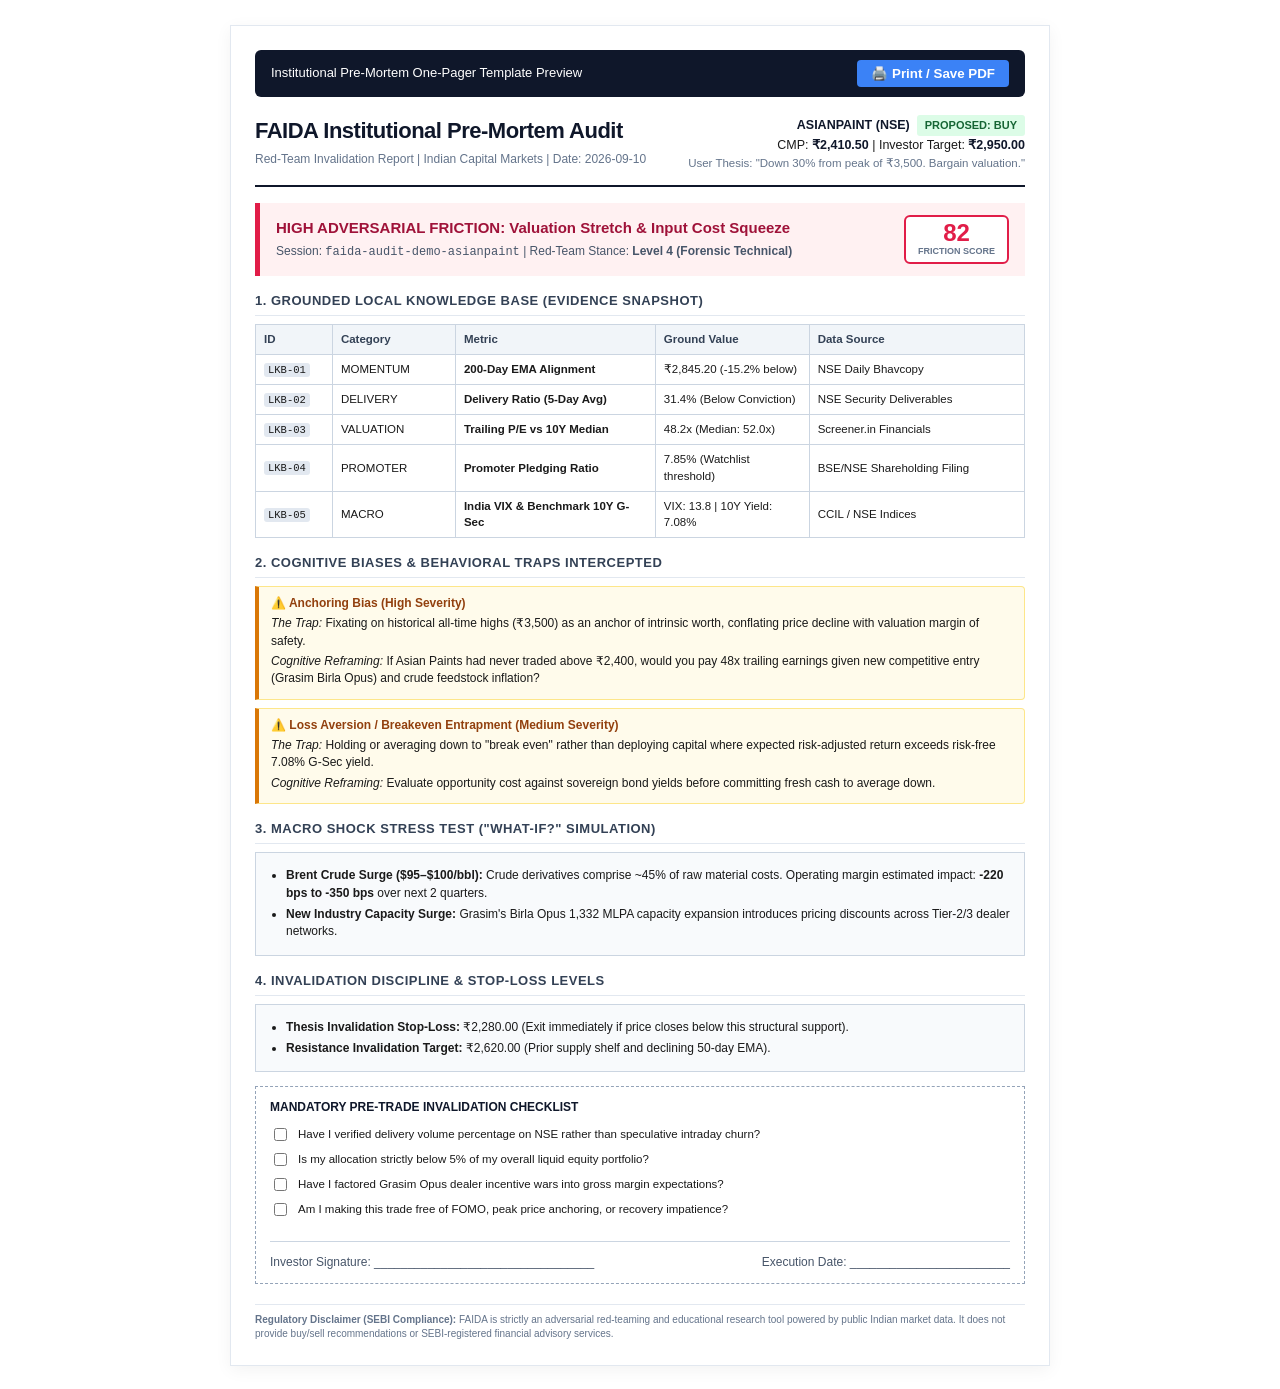
==== docs/examples/sample_pre_mortem_one_pager.html @ bcafd2ba "docs: add Tech Stack to README, audit new features for XSS/validation security, and add sample one-p" ====
<!DOCTYPE html>
<html lang="en">
<head>
<meta charset="utf-8">
<meta name="viewport" content="width=device-width, initial-scale=1.0">
<title>FAIDA Institutional Pre-Mortem Audit - ASIANPAINT (Sample One-Pager)</title>
<style>
  @page {
    size: A4 portrait;
    margin: 15mm 15mm 15mm 15mm;
  }
  * { box-sizing: border-box; }
  body {
    font-family: -apple-system, BlinkMacSystemFont, 'Segoe UI', Roboto, Helvetica, Arial, sans-serif;
    line-height: 1.45;
    color: #1a1a1a;
    background: #ffffff;
    max-width: 820px;
    margin: 25px auto;
    padding: 24px;
    border: 1px solid #e2e8f0;
    box-shadow: 0 4px 16px rgba(0,0,0,0.05);
  }
  .header {
    display: flex;
    justify-content: space-between;
    align-items: flex-start;
    border-bottom: 2px solid #0f172a;
    padding-bottom: 12px;
    margin-bottom: 16px;
  }
  .title h1 {
    margin: 0 0 4px 0;
    font-size: 22px;
    letter-spacing: -0.5px;
    color: #0f172a;
  }
  .meta {
    font-size: 12px;
    color: #64748b;
    font-weight: 500;
  }
  .thesis-summary {
    text-align: right;
    font-size: 12.5px;
    line-height: 1.5;
  }
  .thesis-summary strong { color: #0f172a; }
  .badge-action {
    display: inline-block;
    padding: 2px 8px;
    border-radius: 3px;
    font-size: 11px;
    font-weight: 700;
    background: #dcfce7;
    color: #166534;
  }
  .verdict-box {
    background: #fff1f2;
    border-left: 5px solid #e11d48;
    padding: 12px 16px;
    margin-bottom: 16px;
    display: flex;
    justify-content: space-between;
    align-items: center;
  }
  .verdict-box h3 {
    margin: 0 0 4px 0;
    font-size: 15px;
    color: #9f1239;
  }
  .score-badge {
    text-align: center;
    background: #ffffff;
    border: 2px solid #e11d48;
    border-radius: 6px;
    padding: 4px 12px;
  }
  .score-badge .number {
    font-size: 24px;
    font-weight: 800;
    color: #e11d48;
    line-height: 1;
  }
  .score-badge .label {
    font-size: 9px;
    font-weight: 700;
    text-transform: uppercase;
    color: #64748b;
  }
  h3.section-title {
    font-size: 13px;
    text-transform: uppercase;
    letter-spacing: 0.5px;
    color: #334155;
    margin: 16px 0 8px 0;
    border-bottom: 1px solid #e2e8f0;
    padding-bottom: 4px;
  }
  table.evidence-table {
    width: 100%;
    border-collapse: collapse;
    margin-bottom: 12px;
    font-size: 11.5px;
  }
  table.evidence-table th, table.evidence-table td {
    border: 1px solid #cbd5e1;
    padding: 6px 8px;
    text-align: left;
  }
  table.evidence-table th {
    background: #f1f5f9;
    font-weight: 600;
    color: #334155;
  }
  table.evidence-table code {
    background: #e2e8f0;
    padding: 1px 4px;
    border-radius: 3px;
    font-size: 10.5px;
  }
  .bias-card {
    background: #fffbeb;
    border: 1px solid #fde68a;
    border-left: 4px solid #d97706;
    padding: 8px 12px;
    margin-bottom: 8px;
    font-size: 12px;
    border-radius: 0 4px 4px 0;
  }
  .bias-card strong { color: #92400e; }
  .bias-card p { margin: 3px 0; }
  .invalidation-box {
    background: #f8fafc;
    border: 1px solid #cbd5e1;
    padding: 10px 14px;
    margin-bottom: 14px;
    font-size: 12px;
  }
  .invalidation-box ul { margin: 4px 0 0 16px; padding: 0; }
  .invalidation-box li { margin-bottom: 4px; }
  .checklist {
    background: #ffffff;
    border: 1.5px dashed #94a3b8;
    padding: 12px 14px;
    margin-top: 14px;
    font-size: 11.5px;
  }
  .checklist h4 {
    margin: 0 0 8px 0;
    font-size: 12px;
    color: #0f172a;
    text-transform: uppercase;
  }
  .checklist-item {
    display: flex;
    align-items: center;
    gap: 8px;
    margin-bottom: 6px;
  }
  .signature-row {
    display: flex;
    justify-content: space-between;
    margin-top: 22px;
    padding-top: 12px;
    border-top: 1px solid #cbd5e1;
    font-size: 12px;
    color: #475569;
  }
  .footer {
    margin-top: 20px;
    padding-top: 8px;
    border-top: 1px solid #e2e8f0;
    font-size: 10px;
    color: #64748b;
    line-height: 1.4;
  }
  @media print {
    body {
      max-width: 100%;
      margin: 0;
      padding: 0;
      border: none;
      box-shadow: none;
    }
    .no-print { display: none; }
  }
</style>
</head>
<body>
  <div class="no-print" style="margin-bottom: 18px; display: flex; justify-content: space-between; align-items: center; background: #0f172a; color: #fff; padding: 10px 16px; border-radius: 6px;">
    <span style="font-size: 13px;">Institutional Pre-Mortem One-Pager Template Preview</span>
    <button onclick="window.print()" style="background: #3b82f6; color: #fff; border: none; padding: 6px 14px; font-weight: bold; border-radius: 4px; cursor: pointer;">🖨️ Print / Save PDF</button>
  </div>

  <div class="header">
    <div class="title">
      <h1>FAIDA Institutional Pre-Mortem Audit</h1>
      <div class="meta">Red-Team Invalidation Report | Indian Capital Markets | Date: 2026-09-10</div>
    </div>
    <div class="thesis-summary">
      <strong>ASIANPAINT (NSE)</strong> &nbsp;<span class="badge-action">PROPOSED: BUY</span><br>
      CMP: <strong>₹2,410.50</strong> | Investor Target: <strong>₹2,950.00</strong><br>
      <span style="color: #64748b; font-size: 11.5px;">User Thesis: "Down 30% from peak of ₹3,500. Bargain valuation."</span>
    </div>
  </div>

  <div class="verdict-box">
    <div>
      <h3>HIGH ADVERSARIAL FRICTION: Valuation Stretch & Input Cost Squeeze</h3>
      <p style="margin: 0; font-size: 12px; color: #475569;">
        Session: <code>faida-audit-demo-asianpaint</code> | Red-Team Stance: <strong>Level 4 (Forensic Technical)</strong>
      </p>
    </div>
    <div class="score-badge">
      <div class="number">82</div>
      <div class="label">Friction Score</div>
    </div>
  </div>

  <h3 class="section-title">1. Grounded Local Knowledge Base (Evidence Snapshot)</h3>
  <table class="evidence-table">
    <thead>
      <tr>
        <th style="width: 10%;">ID</th>
        <th style="width: 16%;">Category</th>
        <th style="width: 26%;">Metric</th>
        <th style="width: 20%;">Ground Value</th>
        <th style="width: 28%;">Data Source</th>
      </tr>
    </thead>
    <tbody>
      <tr>
        <td><code>LKB-01</code></td>
        <td>MOMENTUM</td>
        <td><strong>200-Day EMA Alignment</strong></td>
        <td>₹2,845.20 (-15.2% below)</td>
        <td>NSE Daily Bhavcopy</td>
      </tr>
      <tr>
        <td><code>LKB-02</code></td>
        <td>DELIVERY</td>
        <td><strong>Delivery Ratio (5-Day Avg)</strong></td>
        <td>31.4% (Below Conviction)</td>
        <td>NSE Security Deliverables</td>
      </tr>
      <tr>
        <td><code>LKB-03</code></td>
        <td>VALUATION</td>
        <td><strong>Trailing P/E vs 10Y Median</strong></td>
        <td>48.2x (Median: 52.0x)</td>
        <td>Screener.in Financials</td>
      </tr>
      <tr>
        <td><code>LKB-04</code></td>
        <td>PROMOTER</td>
        <td><strong>Promoter Pledging Ratio</strong></td>
        <td>7.85% (Watchlist threshold)</td>
        <td>BSE/NSE Shareholding Filing</td>
      </tr>
      <tr>
        <td><code>LKB-05</code></td>
        <td>MACRO</td>
        <td><strong>India VIX & Benchmark 10Y G-Sec</strong></td>
        <td>VIX: 13.8 | 10Y Yield: 7.08%</td>
        <td>CCIL / NSE Indices</td>
      </tr>
    </tbody>
  </table>

  <h3 class="section-title">2. Cognitive Biases & Behavioral Traps Intercepted</h3>
  <div class="bias-card">
    <strong>⚠️ Anchoring Bias (High Severity)</strong>
    <p><em>The Trap:</em> Fixating on historical all-time highs (₹3,500) as an anchor of intrinsic worth, conflating price decline with valuation margin of safety.</p>
    <p><em>Cognitive Reframing:</em> If Asian Paints had never traded above ₹2,400, would you pay 48x trailing earnings given new competitive entry (Grasim Birla Opus) and crude feedstock inflation?</p>
  </div>
  <div class="bias-card">
    <strong>⚠️ Loss Aversion / Breakeven Entrapment (Medium Severity)</strong>
    <p><em>The Trap:</em> Holding or averaging down to "break even" rather than deploying capital where expected risk-adjusted return exceeds risk-free 7.08% G-Sec yield.</p>
    <p><em>Cognitive Reframing:</em> Evaluate opportunity cost against sovereign bond yields before committing fresh cash to average down.</p>
  </div>

  <h3 class="section-title">3. Macro Shock Stress Test ("What-If?" Simulation)</h3>
  <div class="invalidation-box">
    <ul>
      <li><strong>Brent Crude Surge ($95–$100/bbl):</strong> Crude derivatives comprise ~45% of raw material costs. Operating margin estimated impact: <strong>-220 bps to -350 bps</strong> over next 2 quarters.</li>
      <li><strong>New Industry Capacity Surge:</strong> Grasim's Birla Opus 1,332 MLPA capacity expansion introduces pricing discounts across Tier-2/3 dealer networks.</li>
    </ul>
  </div>

  <h3 class="section-title">4. Invalidation Discipline & Stop-Loss Levels</h3>
  <div class="invalidation-box">
    <ul>
      <li><strong>Thesis Invalidation Stop-Loss:</strong> ₹2,280.00 (Exit immediately if price closes below this structural support).</li>
      <li><strong>Resistance Invalidation Target:</strong> ₹2,620.00 (Prior supply shelf and declining 50-day EMA).</li>
    </ul>
  </div>

  <div class="checklist">
    <h4>Mandatory Pre-Trade Invalidation Checklist</h4>
    <div class="checklist-item"><input type="checkbox"> Have I verified delivery volume percentage on NSE rather than speculative intraday churn?</div>
    <div class="checklist-item"><input type="checkbox"> Is my allocation strictly below 5% of my overall liquid equity portfolio?</div>
    <div class="checklist-item"><input type="checkbox"> Have I factored Grasim Opus dealer incentive wars into gross margin expectations?</div>
    <div class="checklist-item"><input type="checkbox"> Am I making this trade free of FOMO, peak price anchoring, or recovery impatience?</div>

    <div class="signature-row">
      <span>Investor Signature: _________________________________</span>
      <span>Execution Date: ________________________</span>
    </div>
  </div>

  <div class="footer">
    <strong>Regulatory Disclaimer (SEBI Compliance):</strong> FAIDA is strictly an adversarial red-teaming and educational research tool powered by public Indian market data. It does not provide buy/sell recommendations or SEBI-registered financial advisory services.
  </div>
</body>
</html>
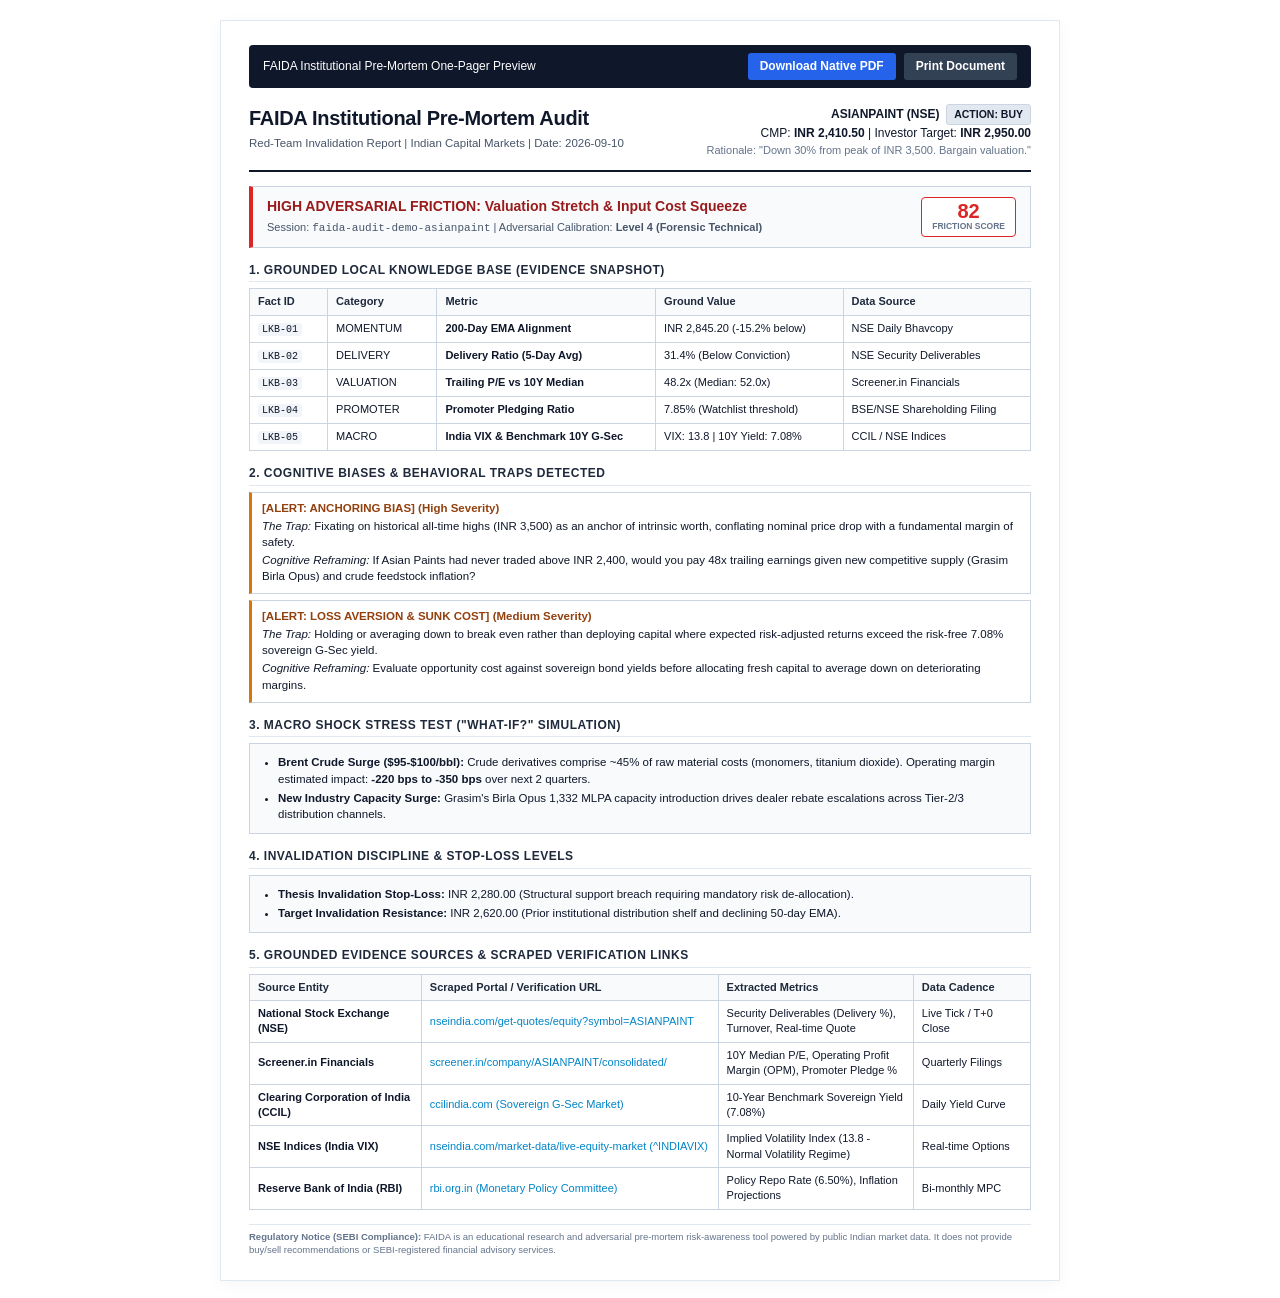
==== commit 910848e1: "feat(export): add native ReportLab PDF generator, remove emojis/signatures, and add scraped sources " ====
--- a/docs/examples/sample_pre_mortem_one_pager.html
+++ b/docs/examples/sample_pre_mortem_one_pager.html
@@ -3,177 +3,186 @@
 <head>
 <meta charset="utf-8">
 <meta name="viewport" content="width=device-width, initial-scale=1.0">
-<title>FAIDA Institutional Pre-Mortem Audit - ASIANPAINT (Sample One-Pager)</title>
+<title>FAIDA Institutional Pre-Mortem Audit - ASIANPAINT</title>
 <style>
   @page {
     size: A4 portrait;
-    margin: 15mm 15mm 15mm 15mm;
+    margin: 12mm 14mm 12mm 14mm;
   }
   * { box-sizing: border-box; }
   body {
     font-family: -apple-system, BlinkMacSystemFont, 'Segoe UI', Roboto, Helvetica, Arial, sans-serif;
-    line-height: 1.45;
-    color: #1a1a1a;
+    line-height: 1.4;
+    color: #0f172a;
     background: #ffffff;
-    max-width: 820px;
-    margin: 25px auto;
-    padding: 24px;
+    max-width: 840px;
+    margin: 20px auto;
+    padding: 24px 28px;
     border: 1px solid #e2e8f0;
-    box-shadow: 0 4px 16px rgba(0,0,0,0.05);
+    box-shadow: 0 4px 16px rgba(0,0,0,0.04);
   }
   .header {
     display: flex;
     justify-content: space-between;
     align-items: flex-start;
     border-bottom: 2px solid #0f172a;
-    padding-bottom: 12px;
-    margin-bottom: 16px;
+    padding-bottom: 10px;
+    margin-bottom: 14px;
   }
   .title h1 {
-    margin: 0 0 4px 0;
-    font-size: 22px;
-    letter-spacing: -0.5px;
+    margin: 0 0 3px 0;
+    font-size: 20px;
+    letter-spacing: -0.3px;
     color: #0f172a;
+    font-weight: 700;
   }
   .meta {
-    font-size: 12px;
-    color: #64748b;
+    font-size: 11.5px;
+    color: #475569;
     font-weight: 500;
   }
   .thesis-summary {
     text-align: right;
-    font-size: 12.5px;
-    line-height: 1.5;
+    font-size: 12px;
+    line-height: 1.45;
   }
   .thesis-summary strong { color: #0f172a; }
   .badge-action {
     display: inline-block;
-    padding: 2px 8px;
+    padding: 2px 7px;
     border-radius: 3px;
-    font-size: 11px;
-    font-weight: 700;
-    background: #dcfce7;
-    color: #166534;
+    font-size: 10.5px;
+    font-weight: 700;
+    background: #e2e8f0;
+    color: #0f172a;
+    border: 1px solid #cbd5e1;
   }
   .verdict-box {
-    background: #fff1f2;
-    border-left: 5px solid #e11d48;
-    padding: 12px 16px;
-    margin-bottom: 16px;
+    background: #f8fafc;
+    border: 1px solid #cbd5e1;
+    border-left: 4px solid #dc2626;
+    padding: 10px 14px;
+    margin-bottom: 14px;
     display: flex;
     justify-content: space-between;
     align-items: center;
   }
   .verdict-box h3 {
-    margin: 0 0 4px 0;
-    font-size: 15px;
-    color: #9f1239;
+    margin: 0 0 3px 0;
+    font-size: 14px;
+    color: #991b1b;
+    font-weight: 700;
   }
   .score-badge {
     text-align: center;
     background: #ffffff;
-    border: 2px solid #e11d48;
-    border-radius: 6px;
-    padding: 4px 12px;
+    border: 1.5px solid #dc2626;
+    border-radius: 4px;
+    padding: 3px 10px;
+    min-width: 70px;
   }
   .score-badge .number {
-    font-size: 24px;
+    font-size: 20px;
     font-weight: 800;
-    color: #e11d48;
+    color: #dc2626;
     line-height: 1;
   }
   .score-badge .label {
-    font-size: 9px;
+    font-size: 8.5px;
     font-weight: 700;
     text-transform: uppercase;
     color: #64748b;
   }
   h3.section-title {
-    font-size: 13px;
+    font-size: 12px;
     text-transform: uppercase;
     letter-spacing: 0.5px;
-    color: #334155;
-    margin: 16px 0 8px 0;
+    color: #1e293b;
+    margin: 14px 0 6px 0;
     border-bottom: 1px solid #e2e8f0;
-    padding-bottom: 4px;
+    padding-bottom: 3px;
+    font-weight: 700;
   }
   table.evidence-table {
     width: 100%;
     border-collapse: collapse;
-    margin-bottom: 12px;
-    font-size: 11.5px;
+    margin-bottom: 10px;
+    font-size: 11px;
   }
   table.evidence-table th, table.evidence-table td {
     border: 1px solid #cbd5e1;
-    padding: 6px 8px;
+    padding: 5px 8px;
     text-align: left;
   }
   table.evidence-table th {
+    background: #f8fafc;
+    font-weight: 600;
+    color: #1e293b;
+  }
+  table.evidence-table code {
     background: #f1f5f9;
-    font-weight: 600;
-    color: #334155;
-  }
-  table.evidence-table code {
-    background: #e2e8f0;
     padding: 1px 4px;
     border-radius: 3px;
-    font-size: 10.5px;
+    font-size: 10px;
+    font-family: monospace;
+  }
+  table.evidence-table a {
+    color: #0284c7;
+    text-decoration: none;
+    word-break: break-all;
+  }
+  table.evidence-table a:hover {
+    text-decoration: underline;
   }
   .bias-card {
-    background: #fffbeb;
-    border: 1px solid #fde68a;
-    border-left: 4px solid #d97706;
-    padding: 8px 12px;
-    margin-bottom: 8px;
-    font-size: 12px;
-    border-radius: 0 4px 4px 0;
-  }
-  .bias-card strong { color: #92400e; }
-  .bias-card p { margin: 3px 0; }
+    background: #ffffff;
+    border: 1px solid #cbd5e1;
+    border-left: 3.5px solid #d97706;
+    padding: 7px 10px;
+    margin-bottom: 6px;
+    font-size: 11.5px;
+  }
+  .bias-card .bias-title {
+    font-weight: 700;
+    color: #92400e;
+    font-size: 11.5px;
+  }
+  .bias-card p { margin: 2px 0; }
   .invalidation-box {
     background: #f8fafc;
     border: 1px solid #cbd5e1;
-    padding: 10px 14px;
-    margin-bottom: 14px;
-    font-size: 12px;
-  }
-  .invalidation-box ul { margin: 4px 0 0 16px; padding: 0; }
-  .invalidation-box li { margin-bottom: 4px; }
+    padding: 8px 12px;
+    margin-bottom: 10px;
+    font-size: 11.5px;
+  }
+  .invalidation-box ul { margin: 2px 0 0 16px; padding: 0; }
+  .invalidation-box li { margin-bottom: 3px; }
   .checklist {
     background: #ffffff;
-    border: 1.5px dashed #94a3b8;
-    padding: 12px 14px;
-    margin-top: 14px;
-    font-size: 11.5px;
+    border: 1px solid #cbd5e1;
+    padding: 10px 12px;
+    margin-top: 10px;
+    font-size: 11px;
   }
   .checklist h4 {
-    margin: 0 0 8px 0;
-    font-size: 12px;
+    margin: 0 0 6px 0;
+    font-size: 11.5px;
     color: #0f172a;
     text-transform: uppercase;
   }
   .checklist-item {
     display: flex;
     align-items: center;
-    gap: 8px;
-    margin-bottom: 6px;
-  }
-  .signature-row {
-    display: flex;
-    justify-content: space-between;
-    margin-top: 22px;
-    padding-top: 12px;
-    border-top: 1px solid #cbd5e1;
-    font-size: 12px;
-    color: #475569;
+    gap: 7px;
+    margin-bottom: 4px;
   }
   .footer {
-    margin-top: 20px;
-    padding-top: 8px;
+    margin-top: 14px;
+    padding-top: 6px;
     border-top: 1px solid #e2e8f0;
-    font-size: 10px;
+    font-size: 9.5px;
     color: #64748b;
-    line-height: 1.4;
+    line-height: 1.35;
   }
   @media print {
     body {
@@ -188,9 +197,12 @@
 </style>
 </head>
 <body>
-  <div class="no-print" style="margin-bottom: 18px; display: flex; justify-content: space-between; align-items: center; background: #0f172a; color: #fff; padding: 10px 16px; border-radius: 6px;">
-    <span style="font-size: 13px;">Institutional Pre-Mortem One-Pager Template Preview</span>
-    <button onclick="window.print()" style="background: #3b82f6; color: #fff; border: none; padding: 6px 14px; font-weight: bold; border-radius: 4px; cursor: pointer;">🖨️ Print / Save PDF</button>
+  <div class="no-print" style="margin-bottom: 16px; display: flex; justify-content: space-between; align-items: center; background: #0f172a; color: #fff; padding: 8px 14px; border-radius: 4px;">
+    <span style="font-size: 12px; font-weight: 500;">FAIDA Institutional Pre-Mortem One-Pager Preview</span>
+    <div style="display: flex; gap: 8px;">
+      <a href="/api/export/faida-audit-demo-asianpaint?format=pdf" style="background: #2563eb; color: #fff; text-decoration: none; padding: 5px 12px; font-size: 12px; font-weight: 600; border-radius: 3px; display: inline-block;">Download Native PDF</a>
+      <button onclick="window.print()" style="background: #334155; color: #fff; border: none; padding: 5px 12px; font-size: 12px; font-weight: 600; border-radius: 3px; cursor: pointer;">Print Document</button>
+    </div>
   </div>
 
   <div class="header">
@@ -199,17 +211,17 @@
       <div class="meta">Red-Team Invalidation Report | Indian Capital Markets | Date: 2026-09-10</div>
     </div>
     <div class="thesis-summary">
-      <strong>ASIANPAINT (NSE)</strong> &nbsp;<span class="badge-action">PROPOSED: BUY</span><br>
-      CMP: <strong>₹2,410.50</strong> | Investor Target: <strong>₹2,950.00</strong><br>
-      <span style="color: #64748b; font-size: 11.5px;">User Thesis: "Down 30% from peak of ₹3,500. Bargain valuation."</span>
+      <strong>ASIANPAINT (NSE)</strong> &nbsp;<span class="badge-action">ACTION: BUY</span><br>
+      CMP: <strong>INR 2,410.50</strong> | Investor Target: <strong>INR 2,950.00</strong><br>
+      <span style="color: #64748b; font-size: 11px;">Rationale: "Down 30% from peak of INR 3,500. Bargain valuation."</span>
     </div>
   </div>
 
   <div class="verdict-box">
     <div>
       <h3>HIGH ADVERSARIAL FRICTION: Valuation Stretch & Input Cost Squeeze</h3>
-      <p style="margin: 0; font-size: 12px; color: #475569;">
-        Session: <code>faida-audit-demo-asianpaint</code> | Red-Team Stance: <strong>Level 4 (Forensic Technical)</strong>
+      <p style="margin: 0; font-size: 11px; color: #475569;">
+        Session: <code>faida-audit-demo-asianpaint</code> | Adversarial Calibration: <strong>Level 4 (Forensic Technical)</strong>
       </p>
     </div>
     <div class="score-badge">
@@ -222,11 +234,11 @@
   <table class="evidence-table">
     <thead>
       <tr>
-        <th style="width: 10%;">ID</th>
-        <th style="width: 16%;">Category</th>
-        <th style="width: 26%;">Metric</th>
-        <th style="width: 20%;">Ground Value</th>
-        <th style="width: 28%;">Data Source</th>
+        <th style="width: 10%;">Fact ID</th>
+        <th style="width: 14%;">Category</th>
+        <th style="width: 28%;">Metric</th>
+        <th style="width: 24%;">Ground Value</th>
+        <th style="width: 24%;">Data Source</th>
       </tr>
     </thead>
     <tbody>
@@ -234,7 +246,7 @@
         <td><code>LKB-01</code></td>
         <td>MOMENTUM</td>
         <td><strong>200-Day EMA Alignment</strong></td>
-        <td>₹2,845.20 (-15.2% below)</td>
+        <td>INR 2,845.20 (-15.2% below)</td>
         <td>NSE Daily Bhavcopy</td>
       </tr>
       <tr>
@@ -268,49 +280,80 @@
     </tbody>
   </table>
 
-  <h3 class="section-title">2. Cognitive Biases & Behavioral Traps Intercepted</h3>
+  <h3 class="section-title">2. Cognitive Biases & Behavioral Traps Detected</h3>
   <div class="bias-card">
-    <strong>⚠️ Anchoring Bias (High Severity)</strong>
-    <p><em>The Trap:</em> Fixating on historical all-time highs (₹3,500) as an anchor of intrinsic worth, conflating price decline with valuation margin of safety.</p>
-    <p><em>Cognitive Reframing:</em> If Asian Paints had never traded above ₹2,400, would you pay 48x trailing earnings given new competitive entry (Grasim Birla Opus) and crude feedstock inflation?</p>
+    <div class="bias-title">[ALERT: ANCHORING BIAS] (High Severity)</div>
+    <p><em>The Trap:</em> Fixating on historical all-time highs (INR 3,500) as an anchor of intrinsic worth, conflating nominal price drop with a fundamental margin of safety.</p>
+    <p><em>Cognitive Reframing:</em> If Asian Paints had never traded above INR 2,400, would you pay 48x trailing earnings given new competitive supply (Grasim Birla Opus) and crude feedstock inflation?</p>
   </div>
   <div class="bias-card">
-    <strong>⚠️ Loss Aversion / Breakeven Entrapment (Medium Severity)</strong>
-    <p><em>The Trap:</em> Holding or averaging down to "break even" rather than deploying capital where expected risk-adjusted return exceeds risk-free 7.08% G-Sec yield.</p>
-    <p><em>Cognitive Reframing:</em> Evaluate opportunity cost against sovereign bond yields before committing fresh cash to average down.</p>
+    <div class="bias-title">[ALERT: LOSS AVERSION & SUNK COST] (Medium Severity)</div>
+    <p><em>The Trap:</em> Holding or averaging down to break even rather than deploying capital where expected risk-adjusted returns exceed the risk-free 7.08% sovereign G-Sec yield.</p>
+    <p><em>Cognitive Reframing:</em> Evaluate opportunity cost against sovereign bond yields before allocating fresh capital to average down on deteriorating margins.</p>
   </div>
 
   <h3 class="section-title">3. Macro Shock Stress Test ("What-If?" Simulation)</h3>
   <div class="invalidation-box">
     <ul>
-      <li><strong>Brent Crude Surge ($95–$100/bbl):</strong> Crude derivatives comprise ~45% of raw material costs. Operating margin estimated impact: <strong>-220 bps to -350 bps</strong> over next 2 quarters.</li>
-      <li><strong>New Industry Capacity Surge:</strong> Grasim's Birla Opus 1,332 MLPA capacity expansion introduces pricing discounts across Tier-2/3 dealer networks.</li>
+      <li><strong>Brent Crude Surge ($95-$100/bbl):</strong> Crude derivatives comprise ~45% of raw material costs (monomers, titanium dioxide). Operating margin estimated impact: <strong>-220 bps to -350 bps</strong> over next 2 quarters.</li>
+      <li><strong>New Industry Capacity Surge:</strong> Grasim's Birla Opus 1,332 MLPA capacity introduction drives dealer rebate escalations across Tier-2/3 distribution channels.</li>
     </ul>
   </div>
 
   <h3 class="section-title">4. Invalidation Discipline & Stop-Loss Levels</h3>
   <div class="invalidation-box">
     <ul>
-      <li><strong>Thesis Invalidation Stop-Loss:</strong> ₹2,280.00 (Exit immediately if price closes below this structural support).</li>
-      <li><strong>Resistance Invalidation Target:</strong> ₹2,620.00 (Prior supply shelf and declining 50-day EMA).</li>
+      <li><strong>Thesis Invalidation Stop-Loss:</strong> INR 2,280.00 (Structural support breach requiring mandatory risk de-allocation).</li>
+      <li><strong>Target Invalidation Resistance:</strong> INR 2,620.00 (Prior institutional distribution shelf and declining 50-day EMA).</li>
     </ul>
   </div>
 
-  <div class="checklist">
-    <h4>Mandatory Pre-Trade Invalidation Checklist</h4>
-    <div class="checklist-item"><input type="checkbox"> Have I verified delivery volume percentage on NSE rather than speculative intraday churn?</div>
-    <div class="checklist-item"><input type="checkbox"> Is my allocation strictly below 5% of my overall liquid equity portfolio?</div>
-    <div class="checklist-item"><input type="checkbox"> Have I factored Grasim Opus dealer incentive wars into gross margin expectations?</div>
-    <div class="checklist-item"><input type="checkbox"> Am I making this trade free of FOMO, peak price anchoring, or recovery impatience?</div>
-
-    <div class="signature-row">
-      <span>Investor Signature: _________________________________</span>
-      <span>Execution Date: ________________________</span>
-    </div>
-  </div>
+  <h3 class="section-title">5. Grounded Evidence Sources & Scraped Verification Links</h3>
+  <table class="evidence-table">
+    <thead>
+      <tr>
+        <th style="width: 22%;">Source Entity</th>
+        <th style="width: 38%;">Scraped Portal / Verification URL</th>
+        <th style="width: 25%;">Extracted Metrics</th>
+        <th style="width: 15%;">Data Cadence</th>
+      </tr>
+    </thead>
+    <tbody>
+      <tr>
+        <td><strong>National Stock Exchange (NSE)</strong></td>
+        <td><a href="https://www.nseindia.com/get-quotes/equity?symbol=ASIANPAINT" target="_blank">nseindia.com/get-quotes/equity?symbol=ASIANPAINT</a></td>
+        <td>Security Deliverables (Delivery %), Turnover, Real-time Quote</td>
+        <td>Live Tick / T+0 Close</td>
+      </tr>
+      <tr>
+        <td><strong>Screener.in Financials</strong></td>
+        <td><a href="https://www.screener.in/company/ASIANPAINT/consolidated/" target="_blank">screener.in/company/ASIANPAINT/consolidated/</a></td>
+        <td>10Y Median P/E, Operating Profit Margin (OPM), Promoter Pledge %</td>
+        <td>Quarterly Filings</td>
+      </tr>
+      <tr>
+        <td><strong>Clearing Corporation of India (CCIL)</strong></td>
+        <td><a href="https://www.ccilindia.com/" target="_blank">ccilindia.com (Sovereign G-Sec Market)</a></td>
+        <td>10-Year Benchmark Sovereign Yield (7.08%)</td>
+        <td>Daily Yield Curve</td>
+      </tr>
+      <tr>
+        <td><strong>NSE Indices (India VIX)</strong></td>
+        <td><a href="https://www.nseindia.com/market-data/live-equity-market" target="_blank">nseindia.com/market-data/live-equity-market (^INDIAVIX)</a></td>
+        <td>Implied Volatility Index (13.8 - Normal Volatility Regime)</td>
+        <td>Real-time Options</td>
+      </tr>
+      <tr>
+        <td><strong>Reserve Bank of India (RBI)</strong></td>
+        <td><a href="https://www.rbi.org.in/" target="_blank">rbi.org.in (Monetary Policy Committee)</a></td>
+        <td>Policy Repo Rate (6.50%), Inflation Projections</td>
+        <td>Bi-monthly MPC</td>
+      </tr>
+    </tbody>
+  </table>
 
   <div class="footer">
-    <strong>Regulatory Disclaimer (SEBI Compliance):</strong> FAIDA is strictly an adversarial red-teaming and educational research tool powered by public Indian market data. It does not provide buy/sell recommendations or SEBI-registered financial advisory services.
+    <strong>Regulatory Notice (SEBI Compliance):</strong> FAIDA is an educational research and adversarial pre-mortem risk-awareness tool powered by public Indian market data. It does not provide buy/sell recommendations or SEBI-registered financial advisory services.
   </div>
 </body>
 </html>
